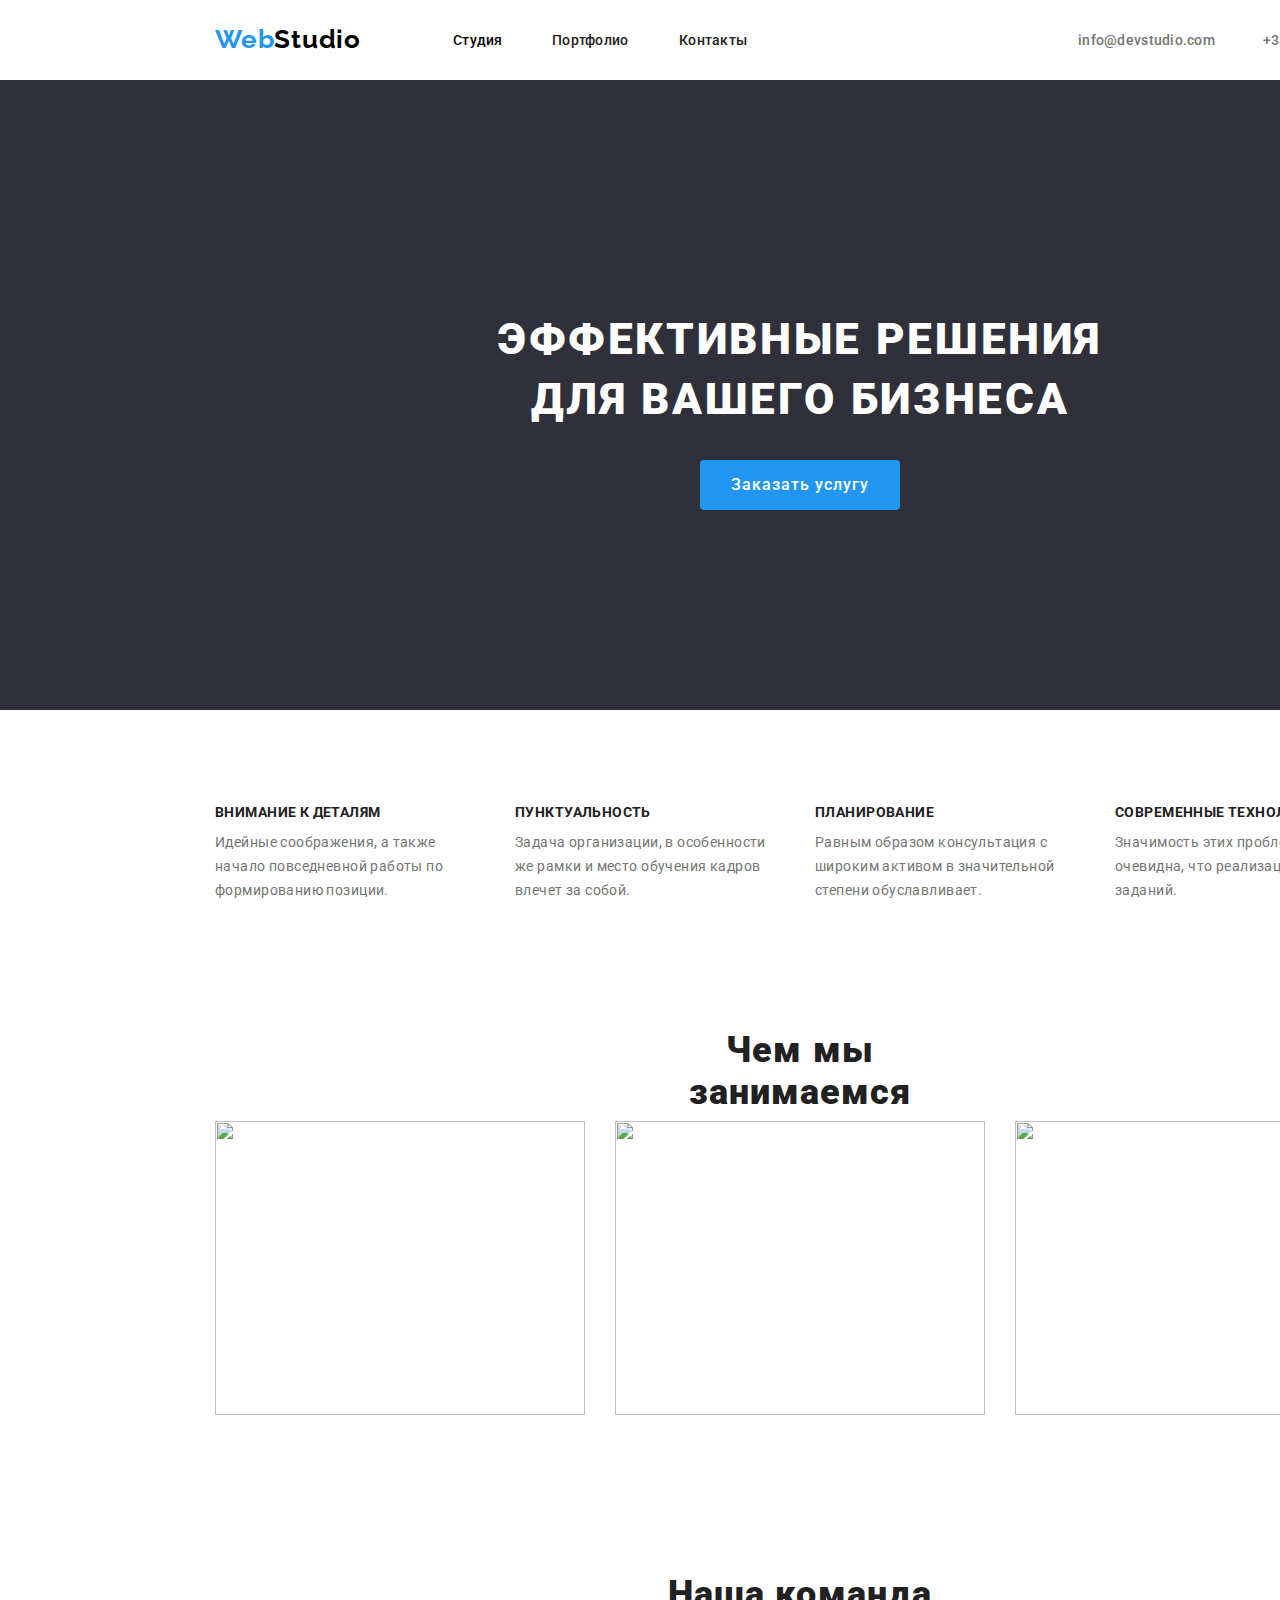
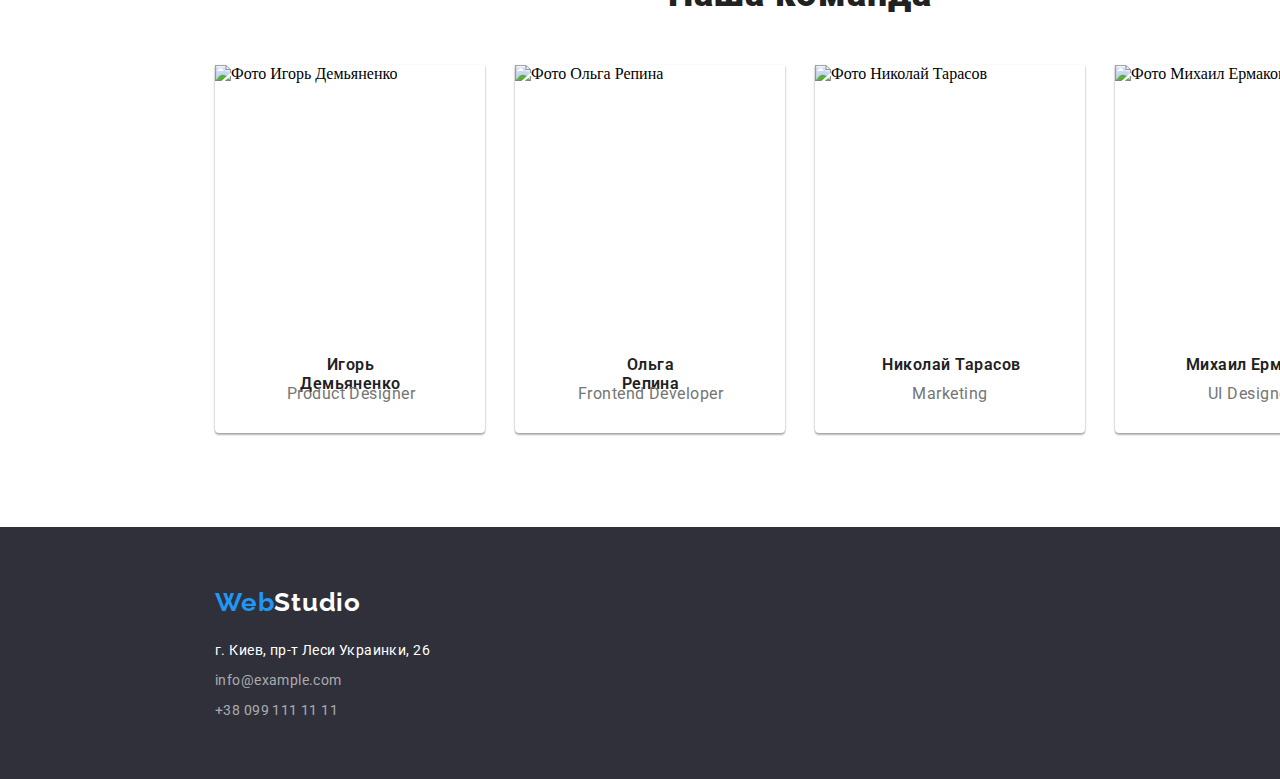
==== index.html @ 6f864f9a "Add files via upload" ====
<!DOCTYPE html>
<html lang="ru">
<head>
    <meta charset="UTF-8">
    <meta http-equiv="X-UA-Compatible" content="IE=edge">
    <meta name="viewport" content="width=device-width, initial-scale=1.0">
    <title>Webstudio</title>
    <link href="Top.css" rel="stylesheet"/>
    <link href="Totbg.css" rel="stylesheet"/>
    <link rel="preconnect" href="https://fonts.googleapis.com">
    <link rel="preconnect" href="https://fonts.gstatic.com" crossorigin>
    <link href="https://fonts.googleapis.com/css2?family=Raleway&display=swap" rel="stylesheet">
    <link rel="preconnect" href="https://fonts.googleapis.com">
    <link rel="preconnect" href="https://fonts.gstatic.com" crossorigin>
    <link href="https://fonts.googleapis.com/css2?family=Raleway&family=Roboto&display=swap" rel="stylesheet">
</head>
<body class="body">
    <div class="container">
    <div class="header">
        <div><a href="index.html" class="webstudio">Web<span class="studio">Studio</span></a></div>
        <div><a href="https://www.instagram.com/mr.dreyd/" class="studionav">Студия</a></div>
        <div><a href="portfolio.html" class="portfolio">Портфолио</a></div>
        <div><a href="https://www.instagram.com/mr.dreyd/"class="contact">Контакты</a></div>
        <div><a href="info@devstudio.com" class="mail">info@devstudio.com</a></div>
        <div class="number">+38 096 111 11 11</div>
    </div>
<div class="bgs">
<h1 class="bgtxt">Эффективные решения для вашего бизнеса</h1>
<a href="https://www.instagram.com/mr.dreyd/">
<input class="btn" type="button" value="Заказать услугу">
</a>
</div>
    <div class="boxh1">Внимание к деталям</div>
    <div class="boxh2">Пунктуальность</div>
    <div class="boxh3">Планирование</div>
    <div class="boxh4">Современные технологии</div>
    <div class="box1">Идейные соображения, а также начало повседневной работы по формированию позиции.</div>
    <div class="box2">Задача организации, в особенности же рамки и место обучения кадров влечет за собой.</div>
    <div class="box3">Равным образом консультация с широким активом в значительной степени обуславливает.</div>
    <div class="box4">Значимость этих проблем настолько очевидна, что реализация плановых заданий.</div>
<h2 class="wwd">Чем мы занимаемся</h2>
<img class="P1" src="img/P1.png">
<img class="P2" src="img/P2.png">
<img class="P3" src="img/P3.png">
<h2 class="ourteam">Наша команда</h2>
<div class="cardpd"><img alt="Фото Игорь Демьяненко"class="imgpd"src="img/PD.jpg"></div>
<div class="cardfd"><img alt="Фото Ольга Репина"class="imgfd" src="img/FED.jpg"></div>
<div class="cardmark"><img alt="Фото Николай Тарасов" class="imgmark"src="img/Mark.jpg"></div>
<div class="cardui"><img alt="Фото Михаил Ермаков" class="imgui"src="img/UI.jpg"></div>
<div class="pdn">Игорь Демьяненко</div>
<div class="fdn">Ольга Репина</div>
<div class="markn">Николай Тарасов</div>
<div class="uin">Михаил Ермаков</div>
<div class="pd">Product Designer</div>
<div class="fd">Frontend Developer</div>
<div class="mark">Marketing</div>
<div class="ui">UI Designer</div>
<footer class="footer" >
        <div class="wsb">Web<span class="studiob">Studio</span></div>
    <div class="adress">г. Киев, пр-т Леси Украинки, 26</div>
    <a class="mailb" href="https://www.instagram.com/mr.dreyd/">info@example.com</a>
    <div class="numberb">+38 099 111 11 11</div>
</footer>
</div>
</body>
</html>
---- Top.css ----
.header {
    /* top line bg */
position: absolute;
width: 1600px;
height: 80px;
left: 0px;
top: 0px;

background: #ffffff;

}
.body {
    position: relative;
    width: 100%;
    height: 2379px;
    margin: auto;
}
.container {
    position: relative;
    width: 1600px;
    height: 2379px;
    margin: auto;
}

.webstudio:active {
    color: #2196f3;
}
.webstudio:hover {
text-decoration: underline;
}
.webstudio:visited {
    color: #2196F3;

}
.webstudio{
    /* WebStudio */
    position: absolute;
    width: 145px;
    height: 31px;
    left: 215px;
    top: 24px;
    
    font-family: 'Raleway', sans-serif;
    font-style: normal;
    font-weight: 700;
    font-size: 26px;
    line-height: 31px;
    /* identical to box height */
    text-decoration: none;
    letter-spacing: 0.03em;
    color: #2196F3;
}
.studio{
    text-decoration: none;
    color: black;
}
.studionav {
    /* Студия */
position: absolute;
width: 49px;
height: 16px;
left: 453px;
top: 32px;

padding: 40;
font-family: 'Roboto';
font-style: normal;
font-weight: 500;
font-size: 14px;
line-height: 16px;
letter-spacing: 0.02em;
color: #000000;
text-decoration: none;
}

.studionav:hover {
    text-decoration: underline;
    color: #2196F3;
}
.studionav:visited {
    color: none;
}

.portfolio {
    /* Портфолио */
position: absolute;
width: 77px;
height: 16px;
left: 552px;
top: 32px;

font-family: 'Roboto';
font-style: normal;
font-weight: 500;
font-size: 14px;
line-height: 16px;
letter-spacing: 0.02em;
color: #212121;
text-decoration: none;
}

.portfolio:hover {
    text-decoration: underline;
    color: #2196F3;

}

.portfolio:visited {
    color: none;
}

.contact {
    /* Контакты */
position: absolute;
width: 68px;
height: 16px;
left: 679px;
top: 32px;

font-family: 'Roboto';
font-style: normal;
font-weight: 500;
font-size: 14px;
line-height: 16px;
letter-spacing: 0.02em;
color: #212121;
text-decoration: none;
}

.contact:hover {
    text-decoration: underline;
    color: #2196F3;

}

.contact:visited {
    color: none;
}

.mail {/* info@devstudio.com */
    position: absolute;
    width: 135px;
    height: 16px;
    left: 1078px;
    top: 32px;
    
    font-family: 'Roboto';
    font-style: normal;
    font-weight: 500;
    font-size: 14px;
    line-height: 16px;
    letter-spacing: 0.02em;
    color: #757575;
    text-decoration: none;
}

.mail:hover {
    text-decoration: underline;
    color: #2196f3;
 }

.mail:visited {
    color: none;
}

.number {
    /* +38 096 111 11 11 */
position: absolute;
width: 122px;
height: 16px;
left: 1263px;
top: 32px;

font-family: 'Roboto';
font-style: normal;
font-weight: 500;
font-size: 14px;
line-height: 16px;
letter-spacing: 0.02em;
color: #757575;
}
---- Totbg.css ----
/* Bg */

.bgs
{
position: absolute;
width: 1600px;
height: 630px;
left: 0px;
top: 80px;

background: #2F303A;
}
.bgtxt {
    /* Эффективные решения для вашего бизнеса */
position: absolute;
width: 696px;
height: 120px;
left: 452px;
right: 452px;
top: 200px;

font-family: 'Roboto';
font-style: normal;
font-weight: 900;
font-size: 44px;
line-height: 60px;
/* or 136% */

text-align: center;
letter-spacing: 0.06em;
text-transform: uppercase;

color: #FFFFFF;
}
.btn:hover {
    opacity: 0.8;
}
.btn:active {
    opacity: 1;
}
.btn {
    /* btn */
position: absolute;
width: 200px;
height: 50px;
left: 700px;
right: 700px;
top: 380px;
border: none;
border-color: #2196F3;
border-radius: 4px;
cursor: pointer;
background: #2196F3;

/* Заказать услугу */
font-family: 'Roboto';
font-style: normal;
font-weight: 500;
font-size: 16px;
line-height: 30px;
text-align: center;
letter-spacing: 0.06em;

color: #FFFFFF;

}
.boxh1 {
    /* Внимание к деталям */
position: absolute;
width: 270px;
height: 16px;
left: 215px;
top: 804px;

font-family: 'Roboto';
font-style: normal;
font-weight: 700;
font-size: 14px;
line-height: 16px;
letter-spacing: 0.03em;
text-transform: uppercase;
color: #212121;
}
.boxh2 {
    /* Пунктуальность */
position: absolute;
width: 270px;
height: 16px;
left: 515px;
top: 804px;

font-family: 'Roboto';
font-style: normal;
font-weight: 700;
font-size: 14px;
line-height: 16px;
letter-spacing: 0.03em;
text-transform: uppercase;

color: #212121;   
}
.boxh3 {
    /* Планирование */
position: absolute;
width: 270px;
height: 16px;
left: 815px;
top: 804px;

font-family: 'Roboto';
font-style: normal;
font-weight: 700;
font-size: 14px;
line-height: 16px;
letter-spacing: 0.03em;
text-transform: uppercase;

color: #212121;
}
.boxh4 {
    /* Современные технологии */
position: absolute;
width: 270px;
height: 16px;
left: 1115px;
top: 804px;

font-family: 'Roboto';
font-style: normal;
font-weight: 700;
font-size: 14px;
line-height: 16px;
letter-spacing: 0.03em;
text-transform: uppercase;

color: #212121;
}
.box1 {
    /* Идейные соображения, а также начало повседневной работы по формированию позиции. */
position: absolute;
width: 270px;
height: 75px;
left: 215px;
top: 830px;

font-family: 'Roboto';
font-style: normal;
font-weight: 400;
font-size: 14px;
line-height: 24px;
/* or 171% */
letter-spacing: 0.03em;

color: #757575;
}
.box2 {
    /* Задача организации, в особенности же рамки и место обучения кадров влечет за собой. */
position: absolute;
width: 270px;
height: 75px;
left: 515px;
top: 830px;

font-family: 'Roboto';
font-style: normal;
font-weight: 400;
font-size: 14px;
line-height: 24px;
/* or 171% */
letter-spacing: 0.03em;

color: #757575;
}
.box3 {
    /* Равным образом консультация с широким активом в значительной степени обуславливает. */
position: absolute;
width: 270px;
height: 75px;
left: 815px;
top: 830px;

font-family: 'Roboto';
font-style: normal;
font-weight: 400;
font-size: 14px;
line-height: 24px;
/* or 171% */
letter-spacing: 0.03em;

color: #757575;    
}

.box4 {
    /* Значимость этих проблем настолько очевидна, что реализация плановых заданий. */
position: absolute;
width: 270px;
height: 75px;
left: 1115px;
top: 830px;

font-family: 'Roboto';
font-style: normal;
font-weight: 400;
font-size: 14px;
line-height: 24px;
/* or 171% */
letter-spacing: 0.03em;

color: #757575;
}
.wwd {
    /* Чем мы занимаемся */
position: absolute;
width: 376px;
height: 42px;
left: 612px;
top: 999px;

font-family: 'Roboto';
font-style: normal;
font-weight: 900;
font-size: 36px;
line-height: 42px;
text-align: center;
letter-spacing: 0.03em;

color: #212121;
}
.P1 {
    position: absolute;
width: 370px;
height: 294px;
left: 215px;
top: 1121px;
}
.P2 {
    position: absolute;
width: 370px;
height: 294px;
left: 615px;
top: 1121px;
}
.P3 {
    position: absolute;
width: 370px;
height: 294px;
left: 1015px;
top: 1121px;
}
.ourteam {
    /* Наша команда */
position: absolute;
width: 264px;
height: 42px;
left: 668px;
top: 1543px;

font-family: 'Roboto';
font-style: normal;
font-weight: 900;
font-size: 36px;
line-height: 42px;
text-align: center;
letter-spacing: 0.03em;

color: #212121;
}

.cardpd {
/* card bg */
position: absolute;
width: 270px;
height: 368px;
left: 215px;
top: 1665px;

background: #FFFFFF;
/* material shadow v1 */
box-shadow: 0px 1px 3px rgba(0, 0, 0, 0.12), 0px 1px 2px rgba(0, 0, 0, 0.14), 0px 2px 2px rgba(0, 0, 0, 0.2);
border-radius: 0px 0px 4px 4px;
}

.cardfd {
    /* card bg */
    position: absolute;
    width: 270px;
    height: 368px;
    left: 515px;
    top: 1665px;
    
    background: #FFFFFF;
    /* material shadow v1 */
        box-shadow: 0px 1px 3px rgba(0, 0, 0, 0.12), 0px 1px 2px rgba(0, 0, 0, 0.14), 0px 2px 2px rgba(0, 0, 0, 0.2);
    border-radius: 0px 0px 4px 4px;
    
}

.cardmark {   
 /* card bg */
position: absolute;
width: 270px;
height: 368px;
left: 815px;
top: 1665px;

background: #FFFFFF;
/* material shadow v1 */

box-shadow: 0px 1px 3px rgba(0, 0, 0, 0.12), 0px 1px 2px rgba(0, 0, 0, 0.14), 0px 2px 2px rgba(0, 0, 0, 0.2);
border-radius: 0px 0px 4px 4px;
}

.cardui {
/* card bg */
position: absolute;
width: 270px;
height: 368px;
left: 1115px;
top: 1665px;

background: #FFFFFF;
/* material shadow v1 */
box-shadow: 0px 1px 3px rgba(0, 0, 0, 0.12), 0px 1px 2px rgba(0, 0, 0, 0.14), 0px 2px 2px rgba(0, 0, 0, 0.2);
border-radius: 0px 0px 4px 4px;
}
.imgpd {
width: 270px;
height: 260px;
left: 215px;
top: 1665px;
}
.imgfd {
    width: 270px;
    height: 260px;
    left: 515px;
    top: 1665px;
}
.imgmark {
    width: 270px;
    height: 260px;
    left: 815px;
    top: 1665px;
    
}
.imgui {
    width: 270px;
    height: 260px;
    left: 1115px;
    top: 1665px;
}
.pdn { /* Игорь Демьяненко */
    position: absolute;
    width: 151px;
    height: 19px;
    left: 275px;
    top: 1955px;
    
    font-family: 'Roboto';
    font-style:normal;
    font-weight: 600;
    font-size: 16px;
    line-height: 19px;
    /* identical to box height */
        text-align: center;
    letter-spacing: 0.03em;
        color: #212121;
    }
.fdn { /* Ольга Репина */
position: absolute;
width: 109px;
height: 19px;
left: 596px;
top: 1955px;

font-family: 'Roboto';
font-style: normal;
font-weight: 600;
font-size: 16px;
line-height: 19px;
/* identical to box height */
text-align: center;
letter-spacing: 0.03em;

color: #212121;
}
.markn { /* Николай Тарасов */
position: absolute;
width: 139px;
height: 19px;
left: 882px;
top: 1955px;

font-family: 'Roboto';
font-style: normal;
font-weight: 600;
font-size: 16px;
line-height: 19px;
/* identical to box height */
text-align: center;
letter-spacing: 0.03em;

color: #212121;
}
.uin { /* Михаил Ермаков */
    position: absolute;
    width: 140px;
    height: 19px;
    left: 1183px;
    top: 1955px;
    
    font-family: 'Roboto';
    font-style: normal;
    font-weight: 600;
    font-size: 16px;
    line-height: 19px;
    /* identical to box height */
        text-align: center ;
    letter-spacing: 0.03em;
    
    color: #212121;    
}
.pd {/* Product Designer */
    position: absolute;
    width: 132px;
    height: 19px;
    left: 285px;
    top: 1984px;
    
    font-family: 'Roboto';
    font-style: normal;
    font-weight: 400;
    font-size: 16px;
    line-height: 19px;
    /* identical to box height */
    
    text-align: center;
    letter-spacing: 0.03em;
    
    color: #757575;   
}
.fd {/* Frontend Developer */
    position: absolute;
    width: 147px;
    height: 19px;
    left: 577px;
    top: 1984px;
    
    font-family: 'Roboto';
    font-style: normal;
    font-weight: 400;
    font-size: 16px;
    line-height: 19px;
    /* identical to box height */
    
    text-align: center;
    letter-spacing: 0.03em;
    
    color: #757575; 
}
.mark {/* Marketing */
    position: absolute;
    width: 76px;
    height: 19px;
    left: 912px;
    top: 1984px;
    
    font-family: 'Roboto';
    font-style: normal;
    font-weight: 400;
    font-size: 16px;
    line-height: 19px;
    /* identical to box height */
    
    text-align: center;
    letter-spacing: 0.03em;
    
    color: #757575;   
}
.ui {/* UI Designer */
    position: absolute;
    width: 87px;
    height: 19px;
    left: 1207px;
    top: 1984px;
    
    font-family: 'Roboto';
    font-style: normal;
    font-weight: 400;
    font-size: 16px;
    line-height: 19px;
    /* identical to box height */
    
    text-align: center;
    letter-spacing: 0.03em;
    
    color: #757575;   
}

.footer {
/* Footer bg */
position: absolute;
width: 1600px;
height: 252px;
left: 0px;
top: 2127px;

background: #2F303A;
}
.wsb {
    /* WebStudio */
position: absolute;
left: 215px;
top: 60px;

font-family: 'Raleway';
font-style: normal;
font-weight: 700;
font-size: 26px;
line-height: 31px;
/* identical to box height */

letter-spacing: 0.03em;

color: #2196F3;
}
.studiob {
    position: absolute;
font-family: 'Raleway';
font-style: normal;
font-weight: 700;
font-size: 26px;
line-height: 31px;
/* identical to box height */
letter-spacing: 0.03em;
color: #ffffff;
}
.adress {
    /* г. Киев, пр-т Леси Украинки, 26 */
position: absolute;
width: 231px;
height: 21px;
left: 215px;
top: 111px;

font-family: 'Roboto';
font-style: normal;
font-weight: 400;
font-size: 14px;
line-height: 24px;
/* or 171% */

letter-spacing: 0.03em;

color: #FFFFFF;
}
.mailb:visited {
    color: rgba(255, 255, 255, 0.6);
}
.mailb:hover {
text-decoration: underline;
}
.mailb {
    position: absolute;
width: 231px;
height: 21px;
left: 215px;
top: 141px;

font-family: 'Roboto';
font-style: normal;
font-weight: 400;
font-size: 14px;
line-height: 24px;
/* or 171% */
letter-spacing: 0.03em;
text-decoration: none;

color: rgba(255, 255, 255, 0.6);
}
.numberb {
/* +38 099 111 11 11 */
position: absolute;
width: 231px;
height: 21px;
left: 215px;
top: 171px;

font-family: 'Roboto';
font-style: normal;
font-weight: 400;
font-size: 14px;
line-height: 24px;
/* or 171% */
letter-spacing: 0.03em;

color: rgba(255, 255, 255, 0.6);
}
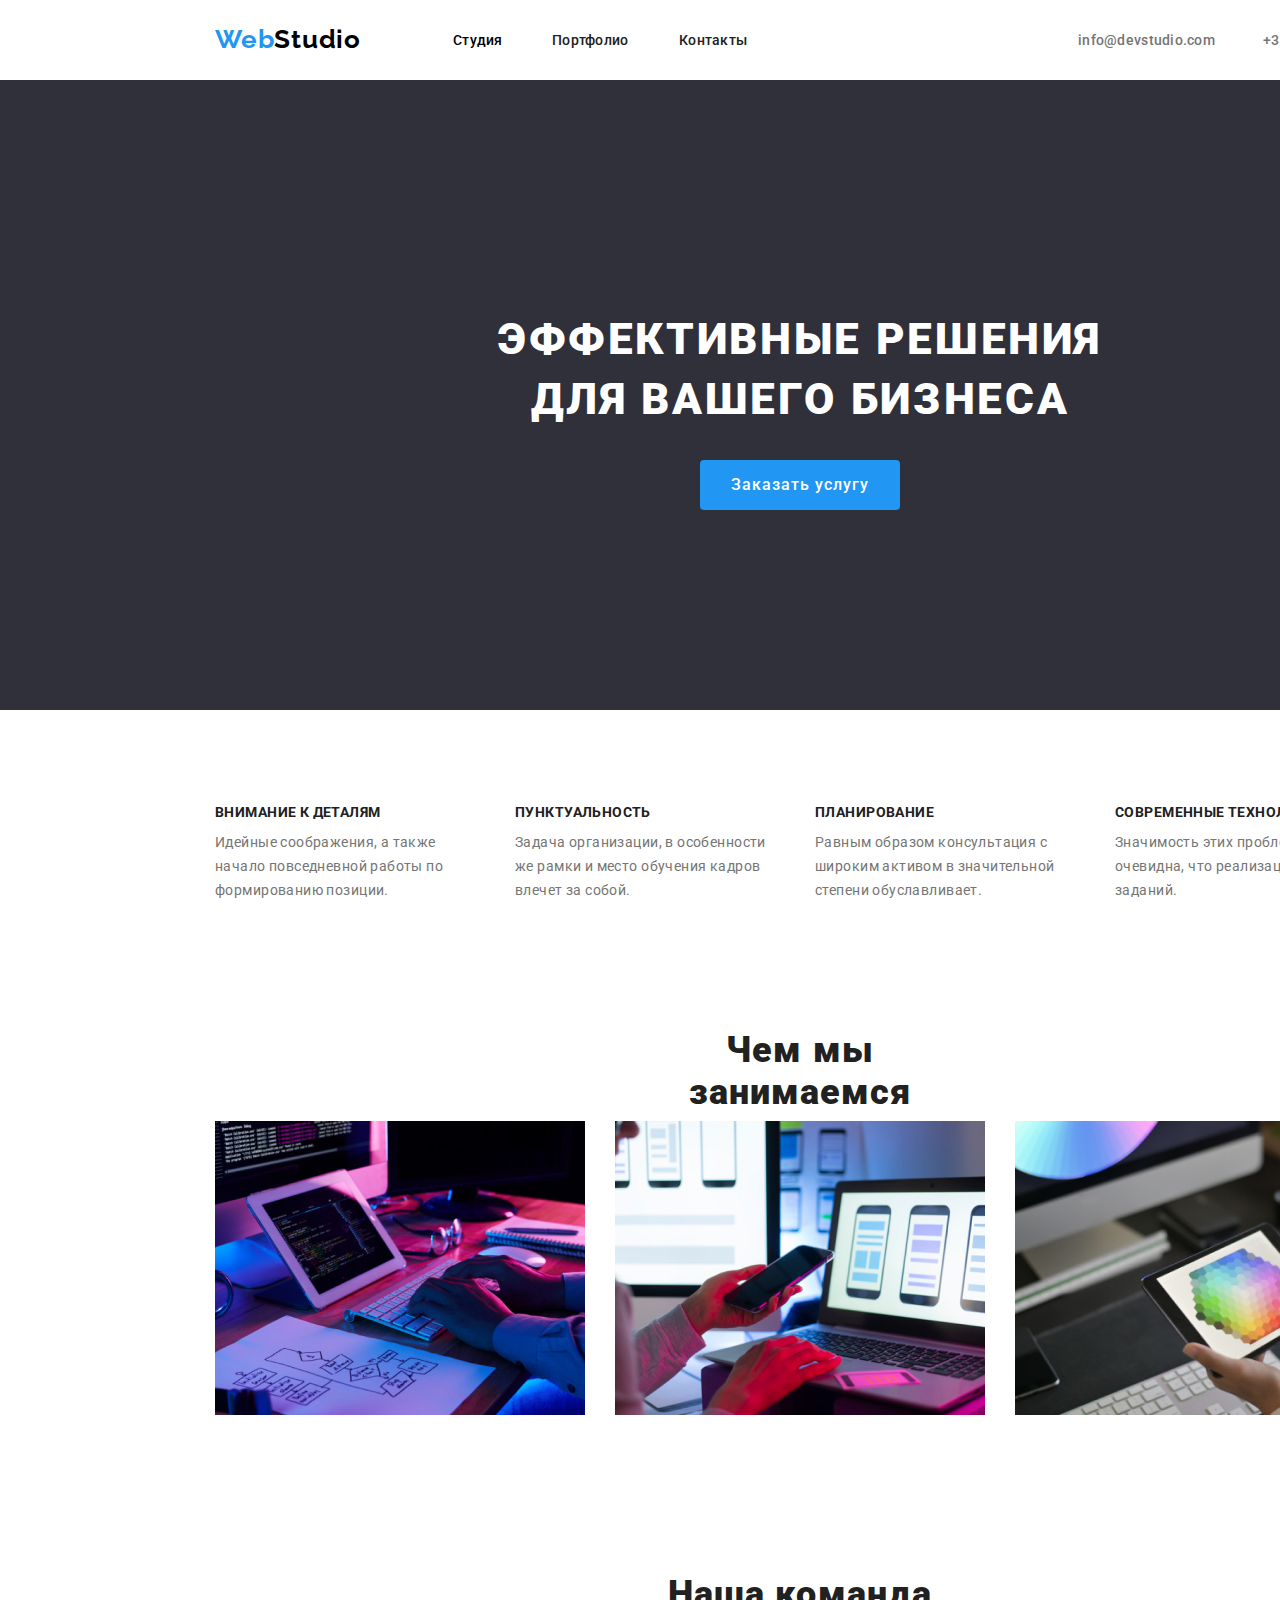
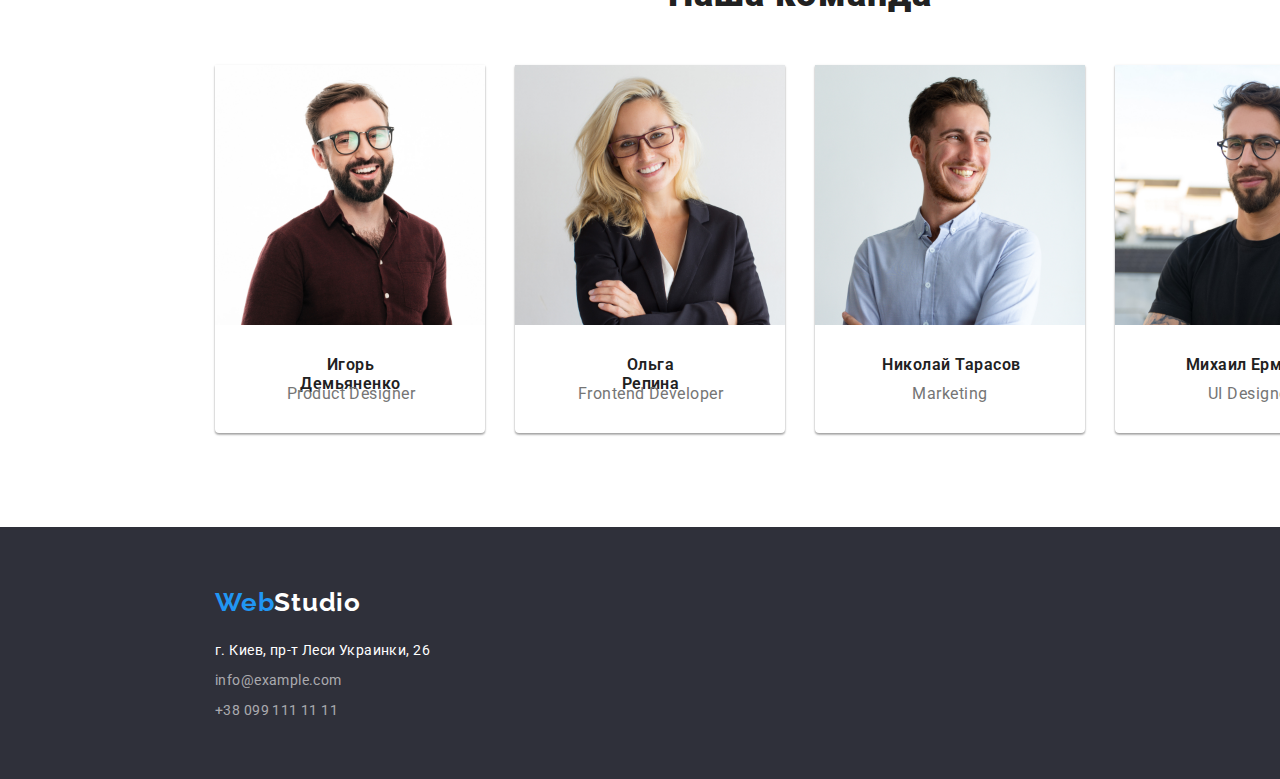
==== commit 5b33089b: "Update index.html" ====
--- a/index.html
+++ b/index.html
@@ -39,14 +39,14 @@
     <div class="box3">Равным образом консультация с широким активом в значительной степени обуславливает.</div>
     <div class="box4">Значимость этих проблем настолько очевидна, что реализация плановых заданий.</div>
 <h2 class="wwd">Чем мы занимаемся</h2>
-<img class="P1" src="img/P1.png">
-<img class="P2" src="img/P2.png">
-<img class="P3" src="img/P3.png">
+<img class="P1" src="P1.png">
+<img class="P2" src="P2.png">
+<img class="P3" src="P3.png">
 <h2 class="ourteam">Наша команда</h2>
-<div class="cardpd"><img alt="Фото Игорь Демьяненко"class="imgpd"src="img/PD.jpg"></div>
-<div class="cardfd"><img alt="Фото Ольга Репина"class="imgfd" src="img/FED.jpg"></div>
-<div class="cardmark"><img alt="Фото Николай Тарасов" class="imgmark"src="img/Mark.jpg"></div>
-<div class="cardui"><img alt="Фото Михаил Ермаков" class="imgui"src="img/UI.jpg"></div>
+<div class="cardpd"><img alt="Фото Игорь Демьяненко"class="imgpd"src="PD.jpg"></div>
+<div class="cardfd"><img alt="Фото Ольга Репина"class="imgfd" src="FED.jpg"></div>
+<div class="cardmark"><img alt="Фото Николай Тарасов" class="imgmark"src="Mark.jpg"></div>
+<div class="cardui"><img alt="Фото Михаил Ермаков" class="imgui"src="UI.jpg"></div>
 <div class="pdn">Игорь Демьяненко</div>
 <div class="fdn">Ольга Репина</div>
 <div class="markn">Николай Тарасов</div>
@@ -63,4 +63,4 @@
 </footer>
 </div>
 </body>
-</html>+</html>
